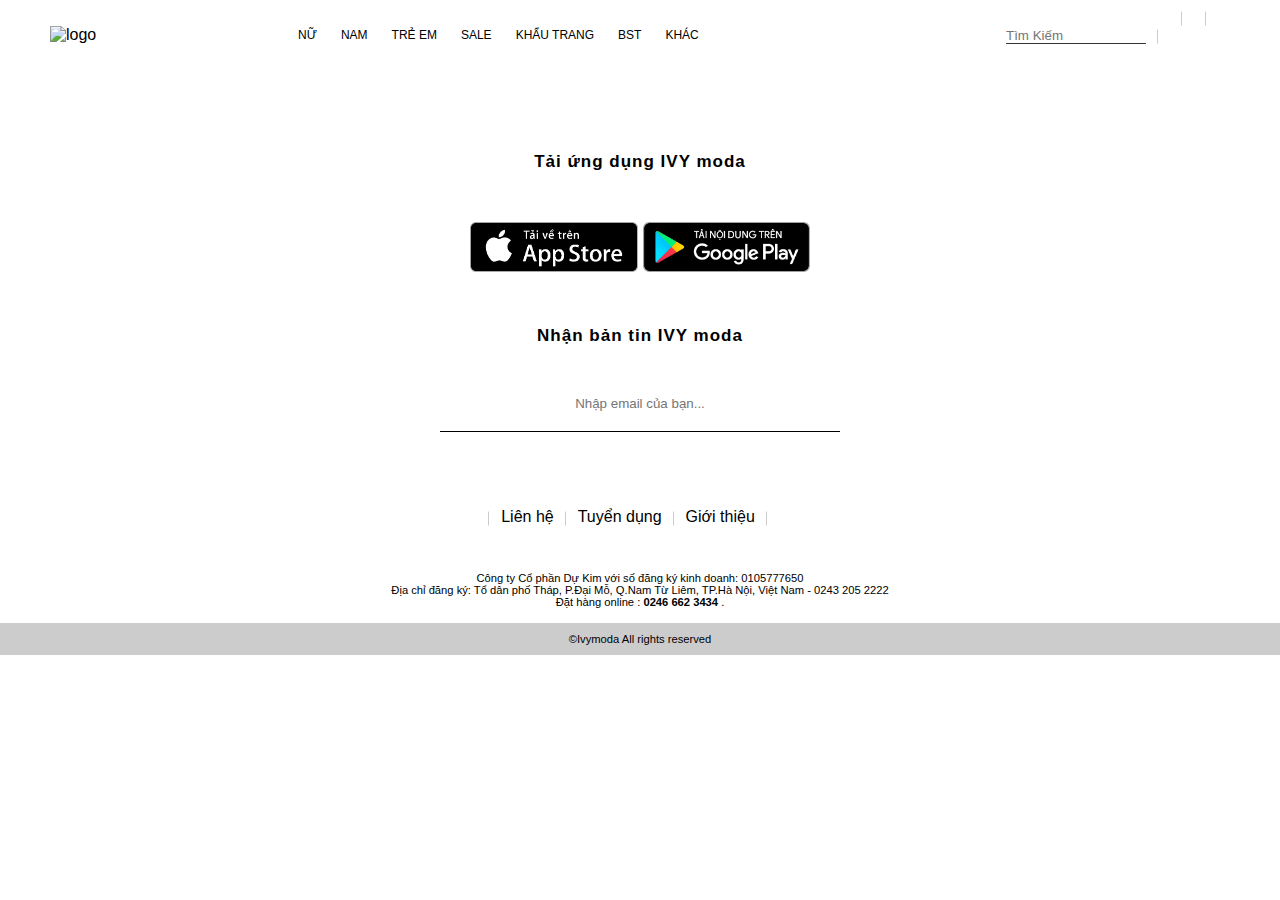
==== Web-Clothes-FullStack/payment.html @ a8f73444 "Create payment.html" ====
<!DOCTYPE html>
<html lang="en">
<head>
    <title>Web-Clothes</title>

    <meta charset="UTF-8">
    <meta http-equiv="X-UA-Compatible" content="IE=edge">
    <meta name="viewport" content="width=device-width, initial-scale=1.0">
    
    <link rel="stylesheet" href="./Resources/css/style.css">
    <script src="https://kit.fontawesome.com/4207d892c2.js" crossorigin="anonymous"></script>
</head>
<body>
<!--HEADER AREA-->
    <header>
        <div class="logo">
            <img src="./Resources/img/logo.png" alt="logo">
        </div>
        <div class="menu">
            <li><a href="">NỮ</a>
                <ul class="sub-menu">
                    <li><a href="">Hàng mới về</a></li>
                    <li><a href="">Collection</a></li>
                    <li><a href="">Áo</a>
                        <ul>
                            <li><a href="">Áo sơ mi</a></li>
                            <li><a href="">Áo thun</a></li>
                            <li><a href="">Áo vest</a> </li>
                            <li><a href="">Áo khoác</a></li>
                        </ul>
                    </li>
                    <li><a href="">Quần</a>
                        <ul>
                            <li><a href="">Áo lửng</a></li>
                            <li><a href="">Áo jean</a></li>
                            <li><a href="">Áo dài</a></li>
                        </ul>
                    </li>
                </ul>
            </li>
            <li><a href="">NAM</a></li>
            <li><a href="">TRẺ EM</a></li>
            <li><a href="">SALE</a></li>
            <li><a href="">KHẨU TRANG</a></li>
            <li><a href="">BST</a></li>
            <li><a href="">KHÁC</a></li>
        </div>
        <div class="others">
            <li><input type="text" placeholder="Tìm Kiếm"><i class="fas fa-search"></i></li>
            <li><i class="fas fa-paw"></i></li>
            <li><i class="fas fa-user"></i></li>
            <li><i class="fas fa-shopping-bag"></i></li>
        </div>
    </header>
<!--PAYMENT AREA-->

<!--CONTAINER AREA-->
<section class="app-container">
    <p>Tải ứng dụng IVY moda</p>
    
    <div class="app-google">
        <img src="./Resources/img/appstore.jpg" alt="">
        <img src="./Resources/img/googleplay.jpg" alt="">
    </div>
    <p>Nhận bản tin IVY moda</p>
    <input type="text" placeholder="Nhập email của bạn...">
</section>
<!--FOOTER AREA-->
<footer>
    <div class="footer-top">
        <li><a href=""><img src="./Resources/img/dathongbao.png" alt=""></a></li>
        <li><a href="">Liên hệ</a></li>
        <li><a href="">Tuyển dụng</a></li>
        <li><a href="">Giới thiệu</a></li>
        <li>
            <a href=""><i class="fab fa-facebook"></i></a>
            <a href=""><i class="fab fa-youtube"></i></a>
        </li>
    </div>
    <p>
    Công ty Cổ phần Dự Kim với số đăng ký kinh doanh: 0105777650 <br>
    Địa chỉ đăng ký: Tổ dân phố Tháp, P.Đại Mỗ, Q.Nam Từ Liêm, TP.Hà Nội, Việt Nam - 0243 205 2222 <br>
    Đặt hàng online : <b>0246 662 3434</b> .
    </p>
    <div class="footer-bottom">
        ©Ivymoda All rights reserved
    </div>
</footer>
<script
src="https://code.jquery.com/jquery-3.6.0.js"
integrity="sha256-H+K7U5CnXl1h5ywQfKtSj8PCmoN9aaq30gDh27Xc0jk="
crossorigin="anonymous"></script>
<script src="./Vendors/js/jquery.waypoints.min.js"></script>
<script src="./Resources/js/script.js"></script>
</body>
</html>
---- Web-Clothes-FullStack/Resources/css/style.css ----
/*DEFAULT SETUP*/
*{
    padding: 0px;
    margin: 0px;
    box-sizing: border-box;
    font-family: Arial, Helvetica, sans-serif;
}

/*REUSEABLE COMPONENT*/
a{
    text-decoration: none;
    color: #000;
}
.row{
    display: flex;
    flex-wrap: wrap;
}

li{
    list-style: none;
}

.container{
    padding: 0 70px 0 20px;
}
/*STICKY AREA*/
header.sticky{
    background-color: rgba(255, 255, 255, 1);;
}
/*HEADER AREA*/
header{
    display: flex;
    justify-content: space-between;
    padding: 12px 50px;
    height: 70px;
    align-items: center;
    position: fixed;
    top: 0;
    left: 0;
    z-index: 1;
    background-color: rgba(255, 255, 255, 0.3);
    width: 100%;
}

header:hover{
    background-color: rgba(255, 255, 255, 1);;
}

.logo{
    flex: 1;
}

.menu{
    flex: 3;
    display: flex;

}

.others{
    flex: 1;
    display: flex;
    
}

.menu li{
    list-style: none;
    padding: 0 12px;
    position: relative;
}

.menu li a{
    font-size: 12px;
    font-weight: normal;
    display: block;
    line-height: 20px;
}

.others li{
    list-style: none;
    padding: 0 12px;
    position: relative;
}

.others li::after{
    content: "";
    display: block;
    width: 1px;
    height: 80%;
    background: #cccccc;
    position: absolute;
    right: 0;
    transform: translateY(-100%);
}

.others li:last-child::after{
    display: none;
}

.others li:first-child{
    position: relative;
}

.others li:first-child input{
    width: 100%;
    border: none;
    border-bottom: 1px solid #333;
    background-color: transparent;
    outline-style: none;
}

.others li:first-child i{
    position: absolute;
    right: 10px;
}

.menu li:hover .sub-menu{
    visibility: visible;
    top: 45px;
}

.sub-menu{
    position: absolute;
    width: 150px;
    border: 1px solid #ccc;
    padding: 10px 0 10px 20px;
    visibility: hidden;
    top: 60px;
    background-color: #fff;
    transition: 0.3s;
    z-index: 1;
}

/*SLIDER AREA*/
.aspect-ratio-169 {
    display: block;
    position: relative;
    padding-top: 56.25%;
    transition: 0.3s;
    
  }
  
  .aspect-ratio-169 img {
    display: block;
    position: absolute;
    width: 100%;
    height: 100%;
    top: 0;
    left: 0;
  }

  .dot-container{
      position: absolute;
      height: 30px;
      width: 100%;
      display: flex;
      justify-content: center;
  }

  .dot{
      height: 16px;
      width: 16px;
      background-color: #ccc;
      border-radius: 50%;
      margin-right: 12px;
      margin-top: 7px;
      cursor: pointer;
  }

  .dot.active{
      background-color: #333;
  }
  #slider{
      padding-bottom: 30px;
      border-bottom: 2px solid #000;
      overflow: hidden;
  }
  .app-container{
    border-top: 2px solid #000;
  }
/*APP-CONTAINER*/
.app-container{
    text-align: center;
    padding: 150px 0 50px 0;
}

.app-google{
    margin: 50px;
}

.app-google img{
    height: 50px;
    cursor: pointer;
}

.app-container p{
    line-height: 20px;
    letter-spacing: 1px;
    font-size: 17px;
    color: #000;
    font-weight: bold;
}

.app-container input{
    margin-top: 50px;
    border: none;
    border-bottom: 1px solid #000;
    padding-bottom: 20px;
    width: 400px;
    text-align: center;
    outline: none;
}
/*FOOTER*/
footer{
    text-align: center;
}

.footer-top{
    display: flex;
    text-align: center;
    justify-content: center;
    align-items: center;
    margin-bottom: 20px;
    height: 70px;
}

.footer-top li{
    list-style: none;
    padding: 0 12px;
    position: relative;

}

.footer-top img{
    height: 50px;
}

.footer-top li::after{
    content: "";
    display: block;
    width: 1px;
    height: 80%;
    background: #cccccc;
    position: absolute;
    right: 0;
    transform: translateY(-100%);
}

.footer-top li:last-child::after{
    display: none;
}

.footer-top li:last-child a{
    margin-right: 12px;
    color: #333;
}

.footer-bottom{
    margin-top: 15px;
}

footer p{
    font-size: 70%;
}

footer .footer-bottom{
    background-color: #ccc;
    padding: 10px 0;
    font-size: 70%;
}
/*CATEGORY AREA*/
.category{
    padding: 100px 0 0 80px;
}

.category-top{
    margin-bottom: 50px;
}

.category-top p{
    font-family: Arial, Helvetica, sans-serif;
    margin: 0 12px;
    font-size: 12px;
}

.category-left{
    width: 20%;
}
.category-left ul li{
    padding: 12px 0;
}

.category-left ul li a{
    color: black;
    font-size: 16px;
    font-weight: bold;
    font-family: Arial, Helvetica, sans-serif;
}

.category-left ul li ul li{
    padding-left: 10px;
}

.category-left ul li ul li a{
    color: #333333;
    font-size: 12px;
    
}

.category-left-li ul{
    display: none;
}

.category-left-li.block ul{
    display: block;
}

.category-right{
    width: 80%;
}

.category-right-top-item:first-child{
    flex: 2;
    font-size: 16px;
    font-family: Arial, Helvetica, sans-serif;
    font-weight: bold;
}
.category-right-top-item{
    flex: 1;
    padding: 0 12px;
}

.category-right-top-item button{
    width: 100%;
    padding: 10px 15px;
    display: flex;
    justify-content: space-between;
    background-color: #ffff;
    border: 1px solid #dddddd;
    cursor: pointer;
}

.category-right-top-item select{
    width: 100%;
    padding: 10px 15px;
    display: flex;
    justify-content: space-between;
    background-color: #ffff;
    border: 1px solid #dddddd;
}

.category-right-content{
    margin-top: 20px;
    justify-content: space-between;
}

.category-right-content-item{
    width: calc(25% - 12px);
    text-align: center;
    padding: 12px 0;
}

.category-right-content-item h1{
    font-size: 11px;
    font-family: Arial, Helvetica, sans-serif;
    margin-top: 6px;
    color: #333333;
}

.category-right-content-item img{
    width: 100%;
}

.category-right-content-item p{
    font-size: 12px;
}

.category-right-bottom{
    justify-content: space-between;
    margin: 30px 0 20px;
    width: 100%;
}
.category-right-bottom p{
    font-family: Arial, Helvetica, sans-serif;
    font-size: 11px;
}
/*PRODUCT AREA*/
.product{
    padding: 100px 0 100px 50px;
}

.product-top{
    margin-bottom: 30px;
}

.product-top p{
    font-family: Arial, Helvetica, sans-serif;
    margin: 0 12px;
    font-size: 12px;
}

.product-content-left{
    width: 50%;
}

.product-content-right{
    width: 50%;
    padding-left: 20px;
}

.product-content-left-big-img{
    width: 80%;
    padding-right: 20px;
}

.product-content-left-big-img img{
    width: 100%;
}

.product-content-left-small-img{
    width: 20%;
    cursor: pointer;
}

.product-content-left-small-img img{
    width: 100%;
}

.product-content-right-product-name h1{
    font-family: Arial, Helvetica, sans-serif;
    font-size: 16px;
}

.product-content-right-product-name p{
    color: #cccccc;
    font-size: 12px;
    margin-top: 12px;
}

.product-content-right-product-price{
    margin: 12px 0;
    font-size: 20px;
    font-weight: bold;
    font-family: Arial, Helvetica, sans-serif;
}

.product-content-right-product-color img{
    width: 30px;
    height: 30px;
    border-radius: 50%;
}

.product-content-right-product-color-img{
    height: 35px;
    width: 35px;
    border: 1px solid #333;
    display: flex;
    justify-content: center;
    align-items: center;
    margin: 12px 0;
}

.size span{
    display: inline-block;
    padding: 3px 6px;
    border: 1px solid #dddddd;
    margin: 12px 10px 12px 0;
    font-size: 12px;
    cursor: pointer;
}

.quantity{
    display: flex;
    margin-bottom: 20px;
}

.quantity input{
    width: 35px;
    padding-left: 3px;
    display: block;
}

.product-content-right-product-button button{
    width: 150px;
    height: 40px;
    display: block;
    margin: 20px 0 12px ;
    transition: all 0.3s ease;
}

.product-content-right-product-button button:first-child{
    display: flex;
    justify-content: space-evenly;
    align-items: center;
    background-color: #ffff;
    border: 2px solid black;
    cursor: pointer;
}

.product-content-right-product-button button:first-child:hover{
    background-color: black;
    color: #ffff;
}

.product-content-right-product-button button:last-child{
    border: 2px solid #BF8A49;
    color: #BF8A49;
    background-color: #ffff;
    cursor: pointer;
}

.product-content-right-product-icon{
    display: flex;
}

.product-content-right-product-icon-item{
    display: flex;
    margin-right: 12px;
    justify-content: center;
    align-items: center;
}

.product-content-right-product-icon-item i{
    font-size: 12px;
    margin-right: 5px;
}

.product-content-right-product-QR{
    margin: 20px 0;
}

.product-content-right-bottom{
    padding-top: 40px;
    border-top: 1px solid #dddddd;
    position: relative;
}

.product-content-right-bottom-top{
    position: absolute;
    width: 30px;
    height: 30px;
    border: 1px solid #dddddd;
    display: flex;
    justify-content: center;
    align-items: center;
    background-color: #fff;
    top: -15px;
    left: 50%;
    border-radius: 50%;
    transform: translateX(-50%);
}

.product-content-right-bottom-top-content-title{
    border-bottom: 2px solid #dddddd;
}

.product-content-right-bottom-top-content-title p{
    font-family: Arial, Helvetica, sans-serif;
    font-size: 12px;
}

.product-content-right-bottom-top-content-title-item{
    padding: 6px;
    cursor: pointer;
    margin-right: 6px;
}

.product-content-right-bottom-top-content{
    padding-top: 30px;
    font-family: Arial, Helvetica, sans-serif;
    font-size: 12px;
}

.product-content-right-bottom-top-content-baoquan{
    display: none;
}

.activeB{
    display: none;
}

/*PRODUCT-RELATED*/
.product-related{
    margin-bottom: 50px;
}

.product-related-title{
    margin: 20px 0;
}

.product-related-title p{
    font-family: Arial, Helvetica, sans-serif;
    font-size: 14px;
    font-weight: bold;
    color: #333333;
}

.product-related-item{
    width: calc(25%);
    text-align: center;
    padding: 0 6px;
}

.product-related-item img{
    width: 80%;
}

.product-related-item h1{
    font-family: Arial, Helvetica, sans-serif;
    font-size: 11px;
    color: #333333;
    margin-top: 6px;
}

.product-related-item p{
    font-size: 12px;
}

.product-related-title p{
    margin-left: 30px;
}
/*CART AREA*/
.cart{
    padding: 100px 0;
}
.cart-top-wrap{
    display: flex;
    justify-content: center;
    align-items: center;
}
.cart-top{
    height: 2px;
    width: 70%;
    background-color: #dddddd;
    display: flex;
    justify-content: space-between;
    align-items: center;
    margin: 50px 0 100px;
}

.cart-top-item{
    width: 40px;
    height: 40px;
    border-radius: 50%;
    border: 1px solid #dddddd;
    display: flex;
    align-items: center;
    justify-content: center;
    background-color: #fff;
}

.cart-top-item i{
    color: #dddddd;
}

.cart-top-cart{
    border: 1px solid #0DB7EA;
}

.cart-top-cart i{
    color: #0DB7EA;
}

.cart-content-left{
    flex: 2;
    padding-right: 12px;
}

.cart-content-left table{
    width: 100%;
    text-align: center;
}

.cart-content-left table th{
    padding-bottom: 30px;
    font-family: Arial, Helvetica, sans-serif;
    font-size: 12px;
    text-transform: uppercase;
    color: #333;
    border-collapse: collapse;
    border-bottom: 2px solid #dddddd;
}

.cart-content-left table p{
    font-family: Arial, Helvetica, sans-serif;
    font-size: 12px;
    color: #333;
} 

.cart-content-left table input{
    width: 30px;
}

.cart-content-left table span{
    display: block;
    width: 20px;
    height: 20px;
    border: 1px solid #dddddd;
    cursor: pointer;
}

.cart-content-left table td{
    padding: 20px 0;
    border-bottom: 2px solid #dddddd;
}

.cart-content-left td:first-child img{
    width: 130px;
}

.cart-content-left td:nth-child(2){
    max-width: 130px;
}

.cart-content-left td:nth-child(3){
    width: 30px;
}

.cart-content-right{
    flex: 1;
    padding-left: 12px;
    border-left: 2px solid #dddddd;
}

.cart-content-right table{
    width: 100%;
}

.cart-content-right table th{
    padding-bottom: 30px;
    font-family: Arial, Helvetica, sans-serif;
    font-size: 12px;
    color: #333;
    border-collapse: collapse;
    border-bottom: 2px solid #dddddd;
}

.cart-content-right table td{
    font-family: Arial, Helvetica, sans-serif;
    font-size: 12px;
    color: #333;
    padding: 6px 0;
}

.cart-content-right tr:nth-child(4) td{
    border-bottom: 2px solid #dddddd;
}

.cart-content-right tr td:last-child{
    text-align: right;
}

.cart-content-right-text{
    margin: 20px 0;
    text-align: center;
}

.cart-content-right-text p{
    font-family: Arial, Helvetica, sans-serif;
    font-size: 12px;
    color: #333;
}

.cart-content-right-button{
    text-align: center;
    align-items: center;
}

.cart-content-right-button button{
    padding: 0 18px;
    height: 35px;
    cursor: pointer;
}

.cart-content-right-button button:first-child{
    background-color: #fff;
    border: 1px solid black;
    margin-right: 20px;
}

.cart-content-right-button button:first-child:hover{
    background-color: #ddd;   
}

.cart-content-right-button button:last-child{
    background-color: black;
    color: #fff;
    border: none;
    border: 1px solid black;
}

.cart-content-right-button button:last-child:hover{
    background-color: #dddddd;
    color: black;
}

.cart-content-right-dangnhap{
    margin-top: 20px;
}

.cart-content-right-dangnhap{
    font-family: Arial, Helvetica, sans-serif;
    font-size: 12px;
    color: #333;
}
/*DELIVERY AREA*/
.delivery{
    padding: 100px 0;
}
.delivery-top-wrap{
    display: flex;
    justify-content: center;
    align-items: center;
}
.delivery-top{
    height: 2px;
    width: 70%;
    background-color: #dddddd;
    display: flex;
    justify-content: space-between;
    align-items: center;
    margin: 50px 0 100px; 
}
.delivery-top-item{
    width: 40px;
    height: 40px;
    border-radius: 50%;
    border: 1px solid #dddddd;
    display: flex;
    align-items: center;
    justify-content: center;
    background-color: #fff;
}
.delivery-top-item i{
    color: #dddddd;
}
.delivery-top-adress{
    border: 1px solid #0DB7EA;
}
.delivery-top-adress i{
    color: #0DB7EA;
}
.delivery-content-left{
    width: 60%;
    padding-right: 12px;
}
.delivery-content-left p{
    font-family: Arial, Helvetica, sans-serif;
    font-size: 12px;
}
.delivery-content-left label{
    font-family: Arial, Helvetica, sans-serif;
    font-size: 12px;
    margin-bottom: 6px;
    display: block;
}
.delivery-content-left> p{
    font-weight: bold;
}
.delivery-content-left-dangnhap{
    margin-top: 12px;
}
.delivery-content-left-dangnhap i{
    font-size: 12px;
    margin-right: 12px;
}
.delivery-content-left-khachle{
    margin: 12px 0;
}
.delivery-content-left-khachle input{
    margin-right: 12px;
}
.delivery-content-left-dangky{
    margin-bottom: 30px;
}
.delivery-content-left-dangky input{
    margin-right: 12px;
}
.delivery-content-left-input-top{
    justify-content: space-between;
}
.delivery-content-left-input-top-item{
    width: calc(50% - 12px);
}
.delivery-content-left-input-top-item input{
    width: 100%;
    height: 35px;
    border: 1px solid #dddddd;
    padding-left: 6px;
}
.delivery-content-left-input-bottom input{
    width: 100%;
    height: 35px;
    border: 1px solid #dddddd;
    padding-left: 6px;
}
.delivery-content-left-button p{
    font-family: Arial, Helvetica, sans-serif;
    font-size: 12px;
    display: inline-block;
}
.delivery-content-left-button span{
    margin-right: 12px;
}
.delivery-content-left-button{
    justify-content: space-between;
    padding-top: 20px;
}
.delivery-content-left-button button{
    height: 35px;
    border: 1px solid black;
    padding: 6px 12px;
    cursor: pointer;
    transition: all 0.3s ease;
}
.delivery-content-left-button button:hover{
    background-color: black;
    color: #fff;
}
.delivery-content-right{
    width: 40%;
    padding-left: 12px;
    border-left: 2px solid #dddddd;
    height: auto;
}
.delivery-content-right table{
    font-family: Arial, Helvetica, sans-serif;
    font-size: 12px;
    width: 100%;
    text-align: center;
}
.delivery-content-right table tr th:first-child{
    text-align: left;  
}
.delivery-content-right table tr th{
    padding-bottom: 12px;
    border-bottom: 2px solid #dddddd;
}
.delivery-content-right table tr th:last-child{
    text-align: right;
}
.delivery-content-right table tr td{
    padding: 6px 0;
}
.delivery-content-right table tr:nth-child(4){
    border-top: 2px solid #dddddd;
}
.delivery-content-right table tr td:last-child{
    text-align: right;
}
.delivery-content-right table tr td:first-child{
    text-align: left;
}
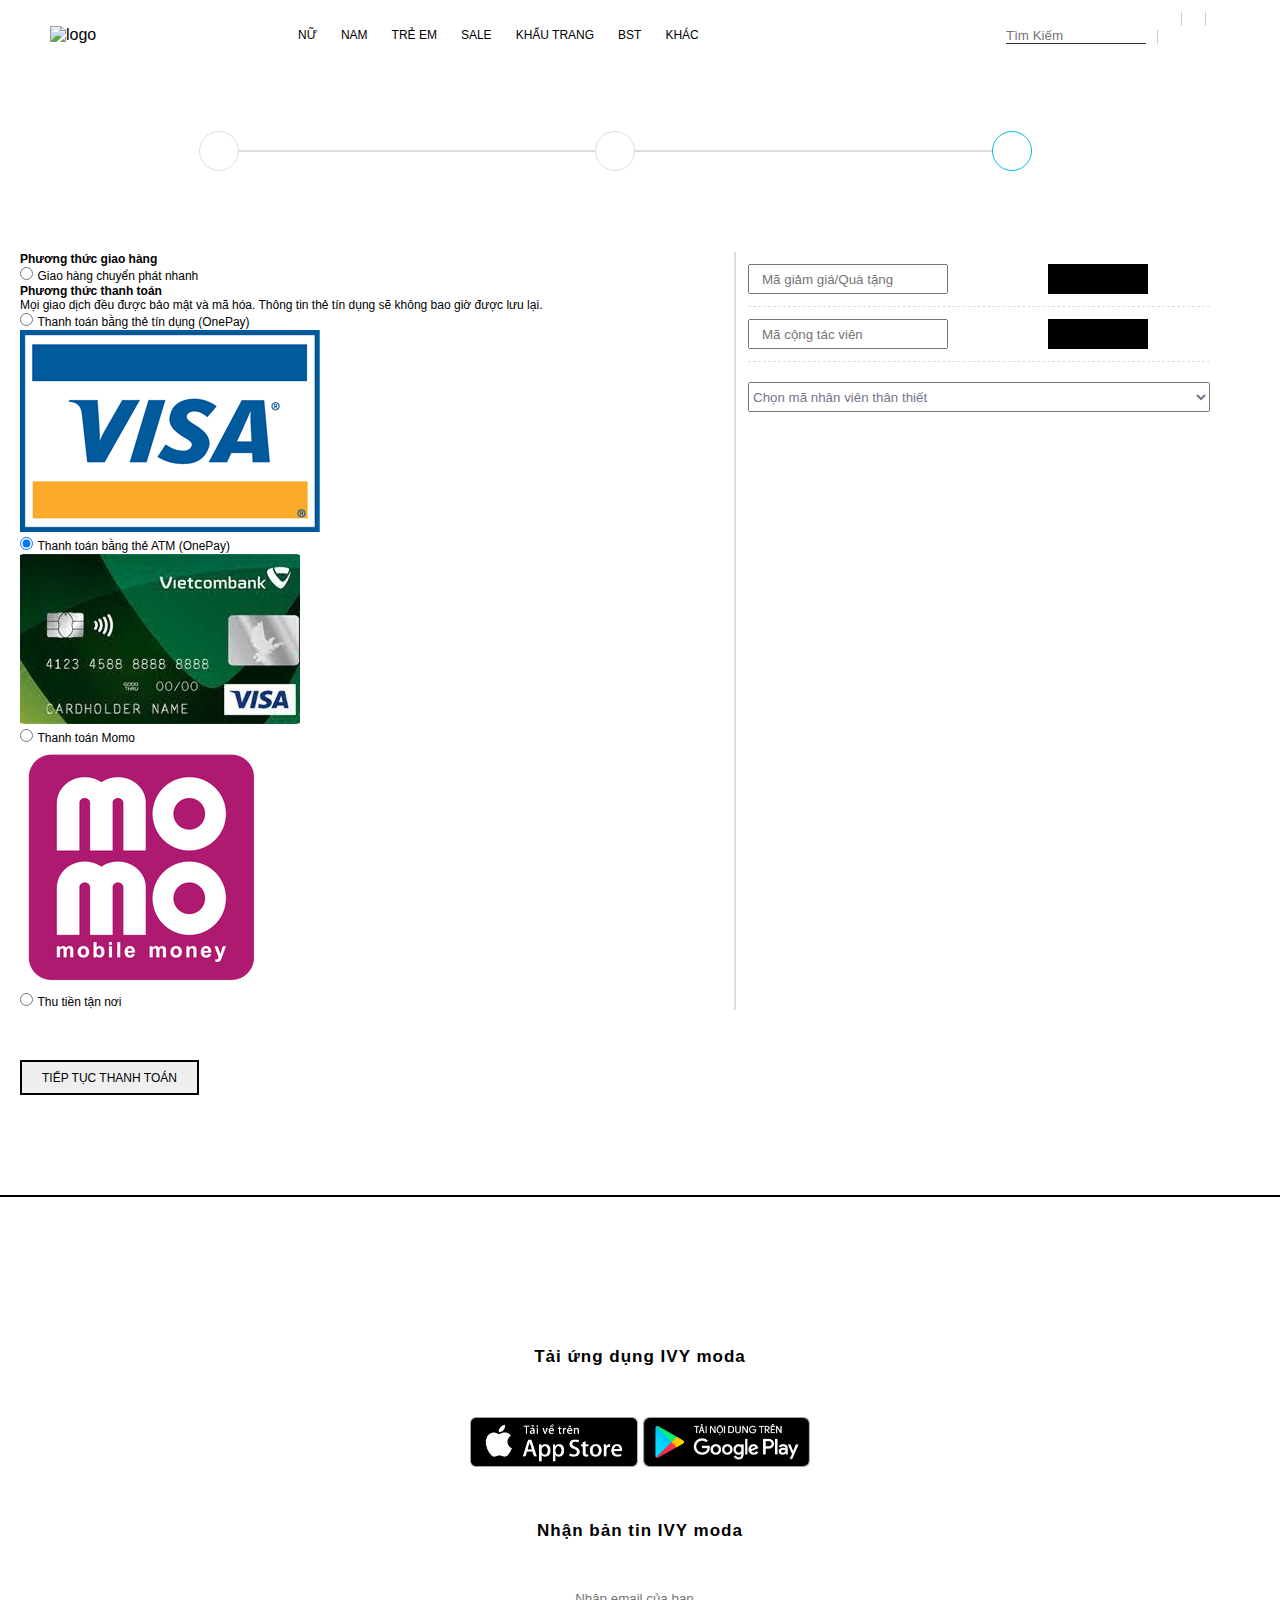
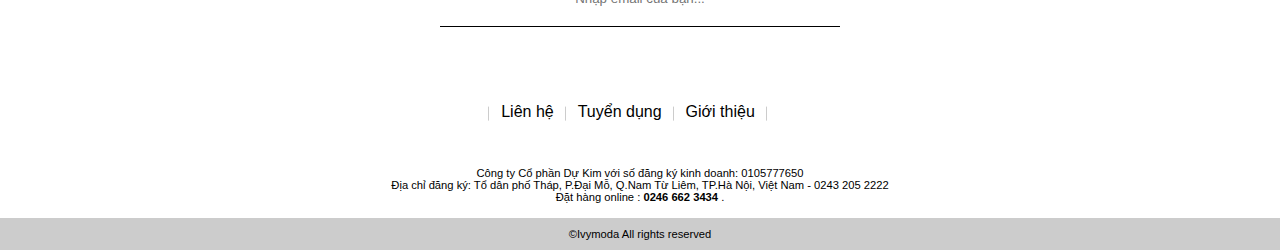
==== commit 4d81d765: "Done css for payment.html" ====
--- a/Web-Clothes-FullStack/payment.html
+++ b/Web-Clothes-FullStack/payment.html
@@ -53,7 +53,87 @@
         </div>
     </header>
 <!--PAYMENT AREA-->
-
+<section class="payment">
+    <div class="container">
+        <div class="payment-top-wrap">
+            <div class="payment-top">
+                <div class="payment-top-delivery payment-top-item">
+                    <i class="fas fa-shopping-cart "></i>
+                </div>
+                <div class="payment-top-adress payment-top-item">
+                    <i class="fas fa-map-marker "></i>
+                </div>
+                <div class="payment-top-payment payment-top-item">
+                    <i class="fas fa-money-check-alt "></i>
+                </div>
+            </div>
+        </div>
+    </div>
+    <div class="container">
+        <div class="payment-content row">
+            <div class="payment-content-left">
+                <div class="payment-content-left-method-delivery">
+                    <p style="font-weight: bold;">Phương thức giao hàng</p>
+                    <div class="payment-content-left-method-delivery-item">
+                        <input type="radio">
+                        <label for="">Giao hàng chuyển phát nhanh</label>
+                    </div>
+                </div>
+                <div class="payment-content-left-method-payment">
+                    <p style="font-weight: bold;">Phương thức thanh toán</p>
+                    <p>Mọi giao dịch đều được bảo mật và mã hóa. Thông tin thẻ tín dụng sẽ không bao giờ được lưu lại.</p>
+                    <div class="payment-content-left-method-payment-item">
+                        <input name="method-payment" type="radio">
+                        <label for="">Thanh toán bằng thẻ tín dụng (OnePay)</label>
+                    </div>
+                    <div class="payment-content-left-method-payment-item-img">
+                        <img src="./Resources/img/Visa.png" alt="">
+                    </div>
+                    <div class="payment-content-left-method-payment-item">
+                        <input checked name="method-payment" type="radio">
+                        <label for="">Thanh toán bằng thẻ ATM (OnePay)</label>
+                    </div>
+                    <div class="payment-content-left-method-payment-item-img">
+                        <img src="./Resources/img/Vcb.jfif" alt="">
+                    </div>
+                    <div class="payment-content-left-method-payment-item">
+                        <input name="method-payment" type="radio">
+                        <label for="">Thanh toán Momo</label>
+                    </div>
+                    <div class="payment-content-left-method-payment-item-img">
+                        <img src="./Resources/img/MoMo.png" alt="">
+                    </div>
+                    <div class="payment-content-left-method-payment-item">
+                        <input name="method-payment" type="radio">
+                        <label for="">Thu tiền tận nơi</label>
+                    </div>
+                </div>
+            </div>
+            <div class="payment-content-right">
+                <div class="payment-content-right-button">
+                    <input type="text" placeholder="Mã giảm giá/Quà tặng">
+                    <button><i class="fas fa-check"></i></button>
+                </div>
+                <div class="payment-content-right-button">
+                    <input type="text" placeholder="Mã cộng tác viên">
+                    <button><i class="fas fa-check"></i></button>
+                </div>
+                <div class="payment-content-right-mnv">
+                    <select name="" id="">
+                        <option value="">Chọn mã nhân viên thân thiết</option>
+                        <option value="">D345</option>
+                        <option value="">A345</option>
+                        <option value="">E345</option>
+                        <option value="">I345</option>
+                    </select>
+                </div>
+            </div>
+            <div class="payment-content-right-payment">
+                <button>TIẾP TỤC THANH TOÁN</button>
+            </div>
+        </div>
+    </div>
+</section>
 <!--CONTAINER AREA-->
 <section class="app-container">
     <p>Tải ứng dụng IVY moda</p>
--- a/Web-Clothes-FullStack/Resources/css/style.css
+++ b/Web-Clothes-FullStack/Resources/css/style.css
@@ -949,4 +949,98 @@
 }
 .delivery-content-right table tr td:first-child{
     text-align: left;
+}
+/*PAYMENT AREA*/
+.payment{
+    padding: 100px 0;
+}
+.payment-top-wrap{
+    display: flex;
+    justify-content: center;
+    align-items: center;;
+}
+.payment-top{
+    height: 2px;
+    width: 70%;
+    background-color: #dddddd;
+    display: flex;
+    justify-content: space-between;
+    align-items: center;
+    margin: 50px 0 100px; 
+}
+.payment-top-item{
+    width: 40px;
+    height: 40px;
+    border-radius: 50%;
+    border: 1px solid #dddddd;
+    display: flex;
+    align-items: center;
+    justify-content: center;
+    background-color: #fff;
+}
+.payment-top-item i{
+    color: #dddddd;
+}
+.payment-top-payment{
+    border: 1px solid #0DB7EA;
+}
+.payment-top-payment i{
+    color: #0DB7EA;
+}
+.payment-content-left{
+    width: 60%;
+}
+.payment-content-right{
+    width: 40%;
+    border-left: 2px solid #ddd;
+    padding-left: 12px;
+}
+.payment-content-left p,label{
+    font-family: Arial, Helvetica, sans-serif;
+    font-size: 12px;
+}
+.payment-content-right-button{
+    display: flex;
+    padding: 12px 0;
+    border-bottom: 1px dashed #dddddd;
+}
+.payment-content-right-button input{
+    height: 30px;
+    width: 200px;
+    margin-right: 100px;
+    padding-left: 12px;
+    
+}
+.payment-content-right-button button{
+    height: 30px;
+    width: 100px;
+    background-color: black;
+    color: white;
+    border: none;
+    cursor: pointer;
+}
+.payment-content-right-mnv{
+    margin-top: 20px;
+}
+.payment-content-right-mnv select{
+    height: 30px;
+    width: 100%;
+    color: #75758a;
+}
+.payment-content-right-payment{
+    margin-top: 50px;
+    align-items: center;
+    text-align: center;
+}
+.payment-content-right-payment button{
+    height: 35px;
+    padding: 0 20px;
+    font-size: 12px;
+    color: black;
+    transition: all 0.3s ease;
+    border: 2px solid black;
+}
+.payment-content-right-payment button:hover{
+    background-color: black;
+    color: #fff;
 }